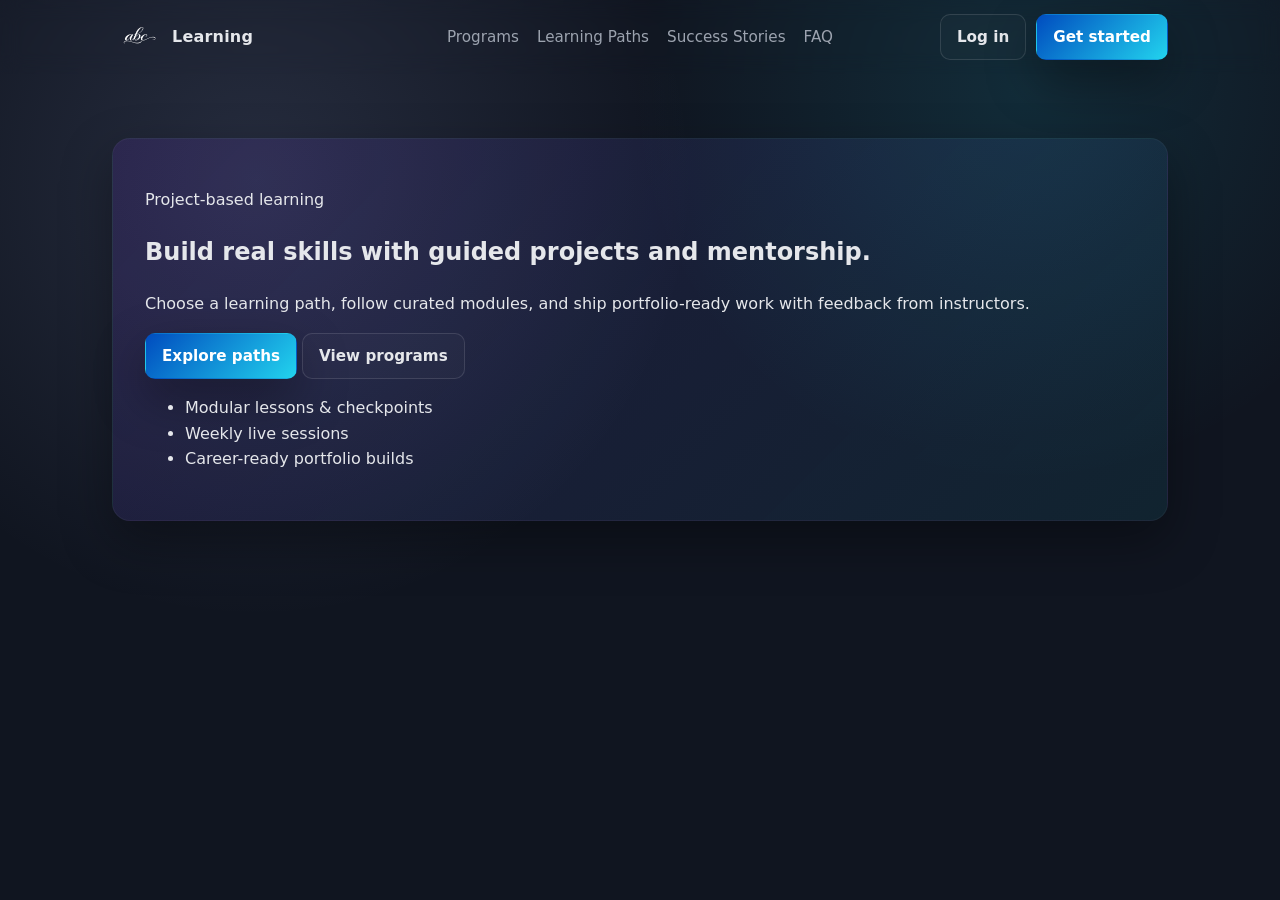
==== index.html @ 74daf034 "first commit" ====
<!DOCTYPE html>
<html lang="en">
<head>
    <meta charset="UTF-8">
    <meta name="viewport" content="width=device-width, initial-scale=1.0">
    <title>ABC Learning Hub</title>
    <link rel="stylesheet" href="styles.css">
</head>
<body>
    <header>
        <div class="nav-container">
            <div class="logo">
                <img src="image.png" alt="" class="logo-icon">
                <span class="logo-text">Learning</span>
            </div>
            <nav class="nav-links" aria-label="Primary">
                <a href="#programs">Programs</a>
                <a href="#paths">Learning Paths</a>
                <a href="#testimonials">Success Stories</a>
                <a href="#faq">FAQ</a>
            </nav>
            <div class="nav-actions">
                <a class="ghost" href="#login">Log in</a>
                <a class="solid" href="#get-started">Get started</a>
            </div>
        </div>
    </header>

    <main>
        <section class="hero" id="get-started">
            <div class="hero-content">
                <p class="eyebrow">Project-based learning</p>
                <h1>Build real skills with guided projects and mentorship.</h1>
                <p class="lead">Choose a learning path, follow curated modules, and ship portfolio-ready work with feedback from instructors.</p>
                <div class="hero-actions">
                    <a class="solid" href="#paths">Explore paths</a>
                    <a class="ghost" href="#programs">View programs</a>
                </div>
                <ul class="hero-highlights" role="list">
                    <li>Modular lessons & checkpoints</li>
                    <li>Weekly live sessions</li>
                    <li>Career-ready portfolio builds</li>
                </ul>
            </div>
            </div>
        </section>
    </main>
</body>
</html>
---- styles.css ----
* {
    box-sizing: border-box;
}

:root {
    --bg: #101520;
    --panel: #111827;
    --panel-alt: #0b1224;
    --text: #e5e7eb;
    --muted: #9ca3af;
    --accent: #004cbf;
    --accent-2: #22d3ee;
    --border: #1f2937;
    --card: #0f172a;
    --shadow: 0 20px 50px rgba(0,0,0,0.35);
    --radius: 14px;
    --radius-sm: 10px;
    --content-width: 1100px;
    font-family: 'Inter', system-ui, -apple-system, sans-serif;
}

body {
    margin: 0;
    background: radial-gradient(circle at 20% 20%, rgba(167, 181, 240, 0.15), transparent 35%),
                radial-gradient(circle at 80% 10%, rgba(34, 211, 238, 0.12), transparent 30%),
                var(--bg);
    color: var(--text);
    line-height: 1.6;
    min-height: 100vh;
}

a {
    color: inherit;
}

header {
    position: sticky;
    top: 0;
    z-index: 10;
    backdrop-filter: blur(10px);
    -webkit-backdrop-filter: blur(10px);
}

.nav-container {
    max-width: var(--content-width);
    margin: 0 auto;
    padding: 14px 22px;
    display: grid;
    grid-template-columns: 1fr auto 1fr;
    align-items: center;
    gap: 12px;
}

.logo {
    display: inline-flex;
    align-items: center;
    gap: 8px;
    font-weight: 700;
    letter-spacing: 0.2px;
}

.logo-icon {
    width: 52px;
    height: 32px;
}

.logo-text {
    color: var(--text);
    font-size: 1rem;
}

.nav-links {
    display: flex;
    gap: 18px;
    justify-content: center;
    font-size: 0.95rem;
}

.nav-links a {
    text-decoration: none;
    color: var(--muted);
    padding: 8px 0;
    position: relative;
}

.nav-links a::after {
    content: "";
    position: absolute;
    left: 0;
    bottom: 0;
    width: 100%;
    height: 2px;
    background: linear-gradient(90deg, var(--accent), var(--accent-2));
    transform: scaleX(0);
    transform-origin: left;
    transition: transform 0.25s ease;
    border-radius: 999px;
}

.nav-links a:hover {
    color: var(--text);
}

.nav-links a:hover::after {
    transform: scaleX(1);
}

.nav-actions {
    display: flex;
    justify-content: flex-end;
    gap: 10px;
}

.solid, .ghost, .btn {
    display: inline-flex;
    align-items: center;
    justify-content: center;
    gap: 8px;
    padding: 10px 16px;
    border-radius: 10px;
    font-weight: 600;
    text-decoration: none;
    font-size: 0.95rem;
    border: 1px solid transparent;
    transition: transform 0.2s ease, box-shadow 0.2s ease, border-color 0.2s ease;
}

.solid {
    background: linear-gradient(135deg, var(--accent), var(--accent-2));
    color: white;
    box-shadow: var(--shadow);
}

.solid:hover { transform: translateY(-1px); }

.ghost {
    border-color: rgba(255,255,255,0.12);
    color: var(--text);
    background: rgba(255,255,255,0.02);
}

.ghost:hover { border-color: rgba(255,255,255,0.25); }

main {
    max-width: var(--content-width);
    margin: 0 auto;
    padding: 32px 22px 72px;
}

.hero {
    margin-top: 32px;
    display: grid;
    grid-template-columns: repeat(auto-fit, minmax(280px, 1fr));
    gap: 28px;
    align-items: center;
    padding: 32px;
    background: linear-gradient(135deg, rgba(124,58,237,0.14), rgba(34,211,238,0.08));
    border: 1px solid rgba(255,255,255,0.04);
    border-radius: 18px;
    box-shadow: var(--shadow);
}
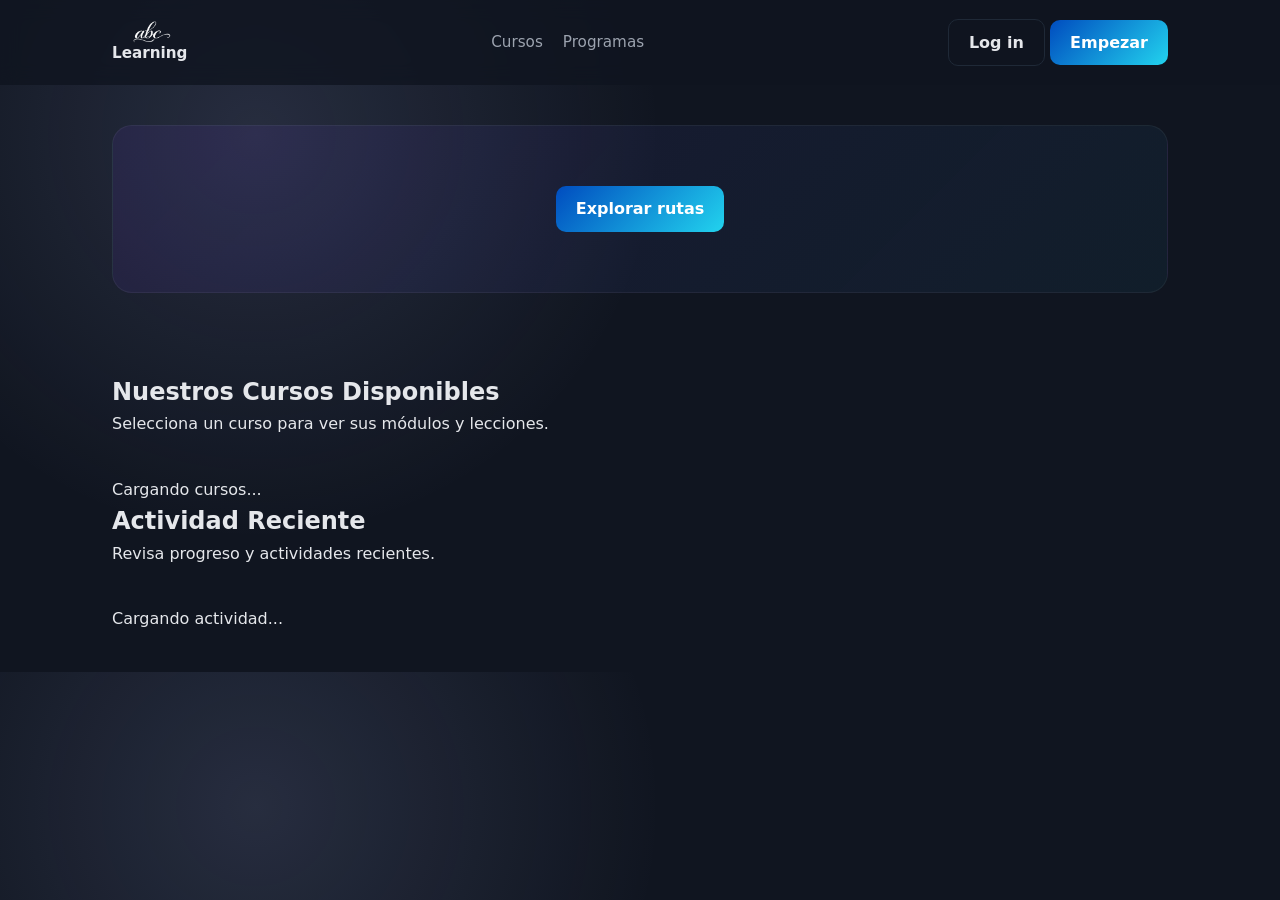
==== commit 3b65b831: "feat: :sparkles: Add initial project files and restructure stylesheets - Create admin.html, login.ht" ====
--- a/index.html
+++ b/index.html
@@ -1,49 +1,68 @@
 <!DOCTYPE html>
-<html lang="en">
+<html lang="es">
 <head>
     <meta charset="UTF-8">
     <meta name="viewport" content="width=device-width, initial-scale=1.0">
     <title>ABC Learning Hub</title>
-    <link rel="stylesheet" href="styles.css">
+    <link rel="stylesheet" href="styles/base.css">
+    <link rel="stylesheet" href="styles/index.css">
 </head>
 <body>
     <header>
         <div class="nav-container">
             <div class="logo">
-                <img src="image.png" alt="" class="logo-icon">
+                <img src="imgs/image.png" alt="Logo" class="logo-icon">
                 <span class="logo-text">Learning</span>
             </div>
-            <nav class="nav-links" aria-label="Primary">
-                <a href="#programs">Programs</a>
-                <a href="#paths">Learning Paths</a>
-                <a href="#testimonials">Success Stories</a>
-                <a href="#faq">FAQ</a>
+            <nav class="nav-links">
+                <a href="#paths">Cursos</a>
+                <a href="#">Programas</a>
             </nav>
             <div class="nav-actions">
-                <a class="ghost" href="#login">Log in</a>
-                <a class="solid" href="#get-started">Get started</a>
+                <a class="ghost" href="login.html">Log in</a>
+                <a class="solid" href="#paths">Empezar</a>
             </div>
         </div>
     </header>
 
     <main>
-        <section class="hero" id="get-started">
+        <!-- SECCIÓN 1: Hero -->
+        <section class="hero">
             <div class="hero-content">
-                <p class="eyebrow">Project-based learning</p>
-                <h1>Build real skills with guided projects and mentorship.</h1>
-                <p class="lead">Choose a learning path, follow curated modules, and ship portfolio-ready work with feedback from instructors.</p>
+                <div class="hero-grid" id="hero-grid">
+                    <!-- Aquí JavaScript insertará el contenido del hero -->
+                </div>
                 <div class="hero-actions">
-                    <a class="solid" href="#paths">Explore paths</a>
-                    <a class="ghost" href="#programs">View programs</a>
+                    <a class="solid" href="#paths">Explorar rutas</a>
                 </div>
-                <ul class="hero-highlights" role="list">
-                    <li>Modular lessons & checkpoints</li>
-                    <li>Weekly live sessions</li>
-                    <li>Career-ready portfolio builds</li>
-                </ul>
             </div>
+        </section>
+
+        <!-- SECCIÓN 2: Grilla de Cursos -->
+        <section id="paths" class="courses-section">
+            <div class="section-header">
+                <h2>Nuestros Cursos Disponibles</h2>
+                <p>Selecciona un curso para ver sus módulos y lecciones.</p>
+            </div>
+            <div id="courses-grid" class="courses-grid">
+                <!-- Aquí JavaScript insertará las tarjetas de los cursos -->
+                <p class="loading-text">Cargando cursos...</p>
+            </div>
+        </section>
+
+
+        <section id="activity-section">
+            <div class="section-header">
+                <h2>Actividad Reciente</h2>
+                <p>Revisa progreso y actividades recientes.</p>
+            </div>
+            <div id="activity-feed" class="activity-feed">
+                <!-- Aquí JavaScript insertará las actividades recientes -->
+                <p class="loading-text">Cargando actividad...</p>
             </div>
         </section>
     </main>
+
+    <script src="js/main.js"></script>
 </body>
 </html>
--- a/styles/base.css
+++ b/styles/base.css
@@ -0,0 +1,81 @@
+/* RESET Y VARIABLES */
+* { box-sizing: border-box; margin: 0; padding: 0; }
+
+:root {
+    --bg: #101520;
+    --text: #e5e7eb;
+    --muted: #9ca3af;
+    --accent: #004cbf;
+    --accent-2: #22d3ee;
+    --border: #1f2937;
+    --shadow: 0 20px 50px rgba(0,0,0,0.35);
+    --radius: 14px;
+    --content-width: 1100px;
+    font-family: 'Inter', system-ui, sans-serif;
+}
+
+body {
+    background: radial-gradient(circle at 20% 20%, rgba(167, 181, 240, 0.15), transparent 35%), var(--bg);
+    color: var(--text);
+    line-height: 1.6;
+}
+
+/* HEADER & NAV */
+header {
+    position: sticky; top: 0; z-index: 10;
+    -webkit-backdrop-filter: blur(10px);
+    backdrop-filter: blur(10px);
+    background: rgba(16, 21, 32, 0.8);
+}
+
+.nav-container {
+    max-width: var(--content-width);
+    margin: 0 auto;
+    padding: 14px 22px;
+    display: flex;
+    justify-content: space-between;
+    align-items: center;
+}
+
+.logo {
+    display: flex;
+    flex-direction: column;            /* stack icon over text */
+    align-items: center;
+    gap: 2px;                          /* very little spacing */
+    font-weight: 700;
+    position: relative;                /* for z-index control */
+}
+
+/* make the logo graphic bigger */
+.logo-icon {
+    width: 60px;                       /* increased size */
+    height: auto;
+    z-index: 0;
+}
+
+/* reduce line-height on logo text so it sits tight under the icon */
+.logo .logo-text {
+    line-height: 1;
+    font-size: 0.95rem;
+    position: relative;
+    z-index: 1;                        /* ensure text sits above if overlapping */
+    top: -10px;                         /* nudge text up slightly to overlap icon if desired */
+}
+
+.nav-links { display: flex; gap: 20px; }
+.nav-links a { text-decoration: none; color: var(--muted); font-size: 0.95rem; transition: 0.3s; }
+.nav-links a:hover { color: var(--text); }
+
+/* BOTONES */
+.solid, .ghost {
+    padding: 10px 20px;
+    border-radius: 10px;
+    text-decoration: none;
+    font-weight: 600;
+    transition: 0.3s;
+    display: inline-block;
+}
+
+.solid { background: linear-gradient(135deg, var(--accent), var(--accent-2)); color: white; }
+.ghost { border: 1px solid var(--border); color: var(--text); }
+.solid:hover { opacity: 0.9; transform: translateY(-2px); }
--- a/styles/index.css
+++ b/styles/index.css
@@ -0,0 +1,36 @@
+main {
+    max-width: var(--content-width);
+    margin: 0 auto;
+    padding: 40px 22px;
+}
+
+.hero {
+    padding: 60px 40px;
+    background: linear-gradient(135deg, rgba(124,58,237,0.1), rgba(34,211,238,0.05));
+    border-radius: 20px;
+    border: 1px solid rgba(255,255,255,0.05);
+    text-align: center;
+}
+
+.hero h1 { font-size: 3rem; margin-bottom: 20px; line-height: 1.2; }
+.lead { color: var(--muted); font-size: 1.2rem; max-width: 600px; margin: 0 auto 30px; }
+
+/* GRID DE CURSOS */
+.courses-section { margin-top: 80px; }
+.section-header { margin-bottom: 40px; text-align: left; }
+
+.courses-grid {
+    display: grid;
+    grid-template-columns: repeat(auto-fill, minmax(300px, 1fr));
+    gap: 25px;
+}
+
+/* Estilo para las futuras tarjetas que creará JS */
+.course-card {
+    background: rgba(255,255,255,0.03);
+    border: 1px solid var(--border);
+    padding: 20px;
+    border-radius: var(--radius);
+    transition: 0.3s;
+}
+.course-card:hover { border-color: var(--accent-2); }
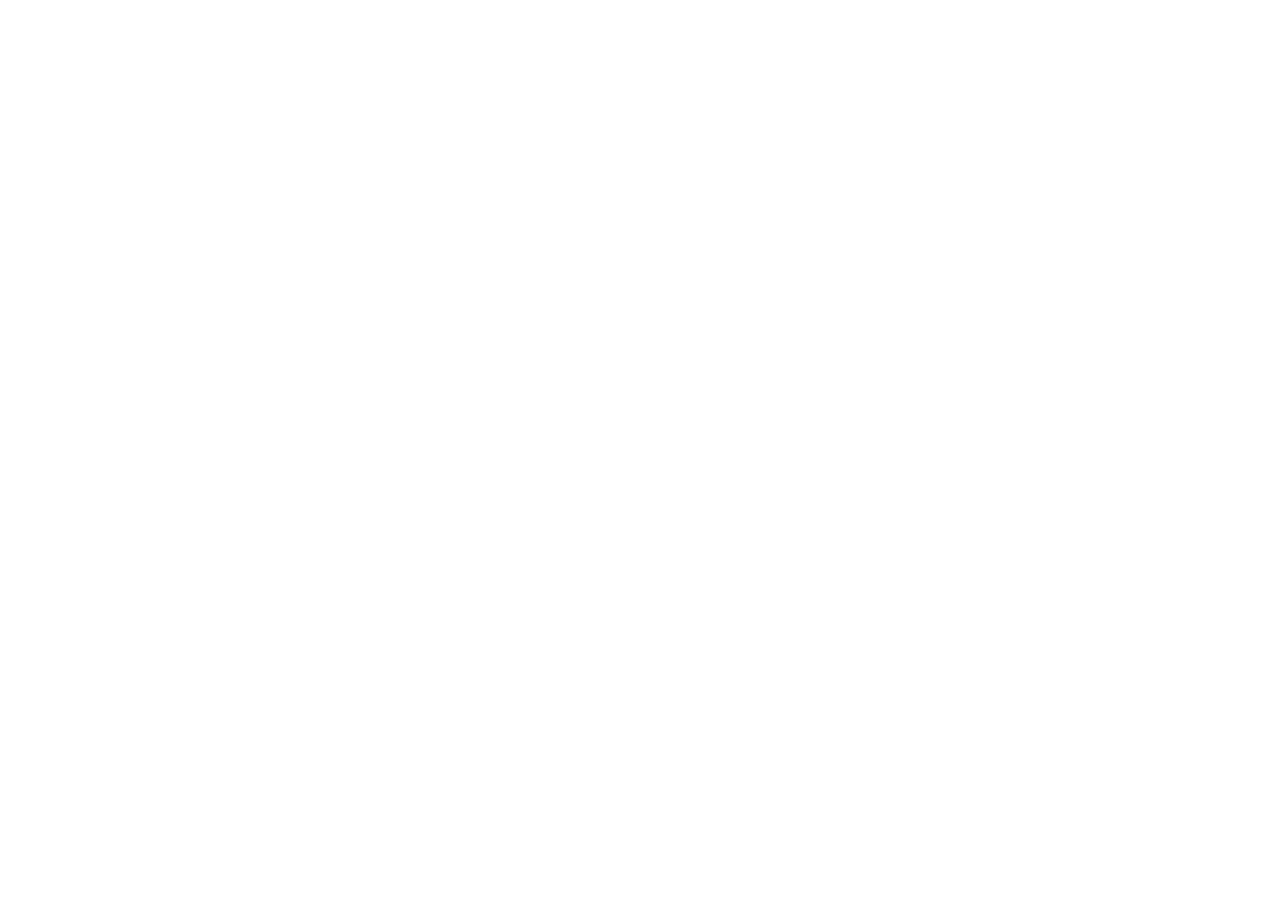
==== commit 9e182177: "feat: :sparkles: modification of current name files - Created new JavaScript files for services: adm" ====
--- a/index.html
+++ b/index.html
@@ -1,68 +1,11 @@
 <!DOCTYPE html>
-<html lang="es">
+<html lang="en">
 <head>
     <meta charset="UTF-8">
     <meta name="viewport" content="width=device-width, initial-scale=1.0">
-    <title>ABC Learning Hub</title>
-    <link rel="stylesheet" href="styles/base.css">
-    <link rel="stylesheet" href="styles/index.css">
+    <title>ABC - Login Hub</title>
 </head>
 <body>
-    <header>
-        <div class="nav-container">
-            <div class="logo">
-                <img src="imgs/image.png" alt="Logo" class="logo-icon">
-                <span class="logo-text">Learning</span>
-            </div>
-            <nav class="nav-links">
-                <a href="#paths">Cursos</a>
-                <a href="#">Programas</a>
-            </nav>
-            <div class="nav-actions">
-                <a class="ghost" href="login.html">Log in</a>
-                <a class="solid" href="#paths">Empezar</a>
-            </div>
-        </div>
-    </header>
-
-    <main>
-        <!-- SECCIÓN 1: Hero -->
-        <section class="hero">
-            <div class="hero-content">
-                <div class="hero-grid" id="hero-grid">
-                    <!-- Aquí JavaScript insertará el contenido del hero -->
-                </div>
-                <div class="hero-actions">
-                    <a class="solid" href="#paths">Explorar rutas</a>
-                </div>
-            </div>
-        </section>
-
-        <!-- SECCIÓN 2: Grilla de Cursos -->
-        <section id="paths" class="courses-section">
-            <div class="section-header">
-                <h2>Nuestros Cursos Disponibles</h2>
-                <p>Selecciona un curso para ver sus módulos y lecciones.</p>
-            </div>
-            <div id="courses-grid" class="courses-grid">
-                <!-- Aquí JavaScript insertará las tarjetas de los cursos -->
-                <p class="loading-text">Cargando cursos...</p>
-            </div>
-        </section>
-
-
-        <section id="activity-section">
-            <div class="section-header">
-                <h2>Actividad Reciente</h2>
-                <p>Revisa progreso y actividades recientes.</p>
-            </div>
-            <div id="activity-feed" class="activity-feed">
-                <!-- Aquí JavaScript insertará las actividades recientes -->
-                <p class="loading-text">Cargando actividad...</p>
-            </div>
-        </section>
-    </main>
-
-    <script src="js/main.js"></script>
+    
 </body>
 </html>
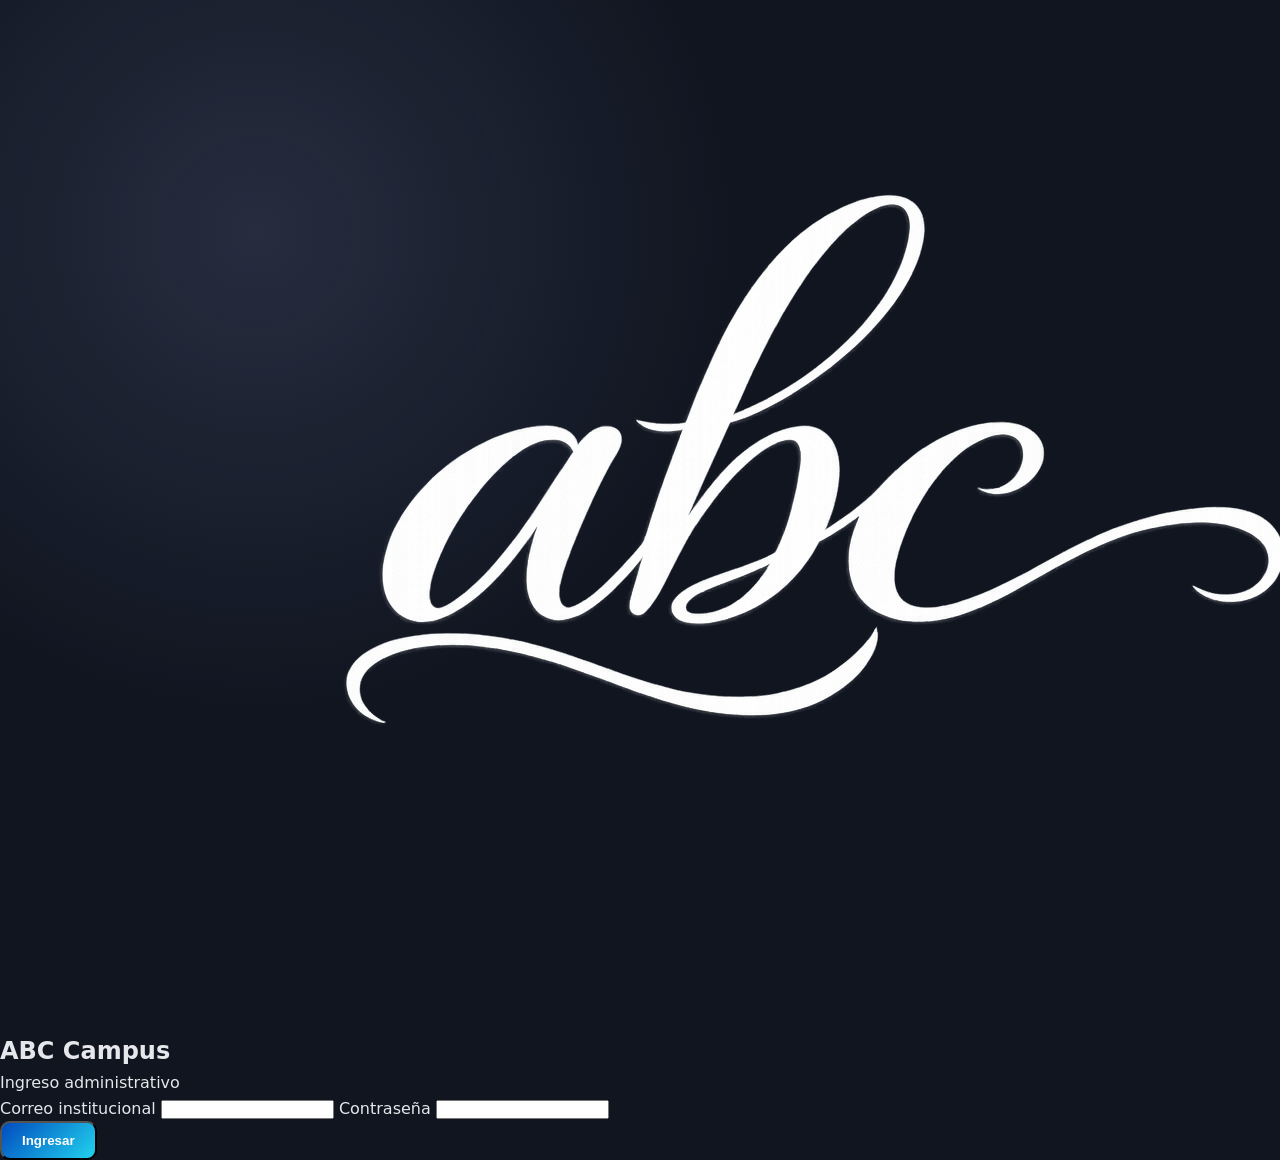
==== commit 776ef578: "feat: :sparkles: Update dashboard and login pages with new layout and styles; implement session stor" ====
--- a/index.html
+++ b/index.html
@@ -1,11 +1,34 @@
 <!DOCTYPE html>
-<html lang="en">
+<html lang="es">
 <head>
     <meta charset="UTF-8">
     <meta name="viewport" content="width=device-width, initial-scale=1.0">
-    <title>ABC - Login Hub</title>
+    <title>ABC Campus | Login</title>
+    <link rel="stylesheet" href="styles/base.css">
+    <link rel="stylesheet" href="styles/login.css">
 </head>
-<body>
-    
+<body class="login-page">
+    <main class="login-layout">
+        <section class="login-card">
+            <img src="imgs/image.png" alt="Logo ABC Campus" class="login-logo">
+            <h1>ABC Campus</h1>
+            <p class="login-subtitle">Ingreso administrativo</p>
+
+            <form id="login-form" class="login-form">
+                <label for="email">Correo institucional</label>
+                <input id="email" name="email" type="email" required>
+
+                <label for="password">Contraseña</label>
+                <input id="password" name="password" type="password" required>
+
+                <p id="login-error" class="login-error" aria-live="polite"></p>
+                <button type="submit" class="solid btn-login">Ingresar</button>
+            </form>
+        </section>
+    </main>
+
+    <script src="js/data/store.js"></script>
+    <script src="js/services/main.js"></script>
+    <script src="js/services/login.js"></script>
 </body>
 </html>
--- a/styles/base.css
+++ b/styles/base.css
@@ -0,0 +1,81 @@
+/* RESET Y VARIABLES */
+* { box-sizing: border-box; margin: 0; padding: 0; }
+
+:root {
+    --bg: #101520;
+    --text: #e5e7eb;
+    --muted: #9ca3af;
+    --accent: #004cbf;
+    --accent-2: #22d3ee;
+    --border: #1f2937;
+    --shadow: 0 20px 50px rgba(0,0,0,0.35);
+    --radius: 14px;
+    --content-width: 1100px;
+    font-family: 'Inter', system-ui, sans-serif;
+}
+
+body {
+    background: radial-gradient(circle at 20% 20%, rgba(167, 181, 240, 0.15), transparent 35%), var(--bg);
+    color: var(--text);
+    line-height: 1.6;
+}
+
+/* HEADER & NAV */
+header {
+    position: sticky; top: 0; z-index: 10;
+    -webkit-backdrop-filter: blur(10px);
+    backdrop-filter: blur(10px);
+    background: rgba(16, 21, 32, 0.8);
+}
+
+.nav-container {
+    max-width: var(--content-width);
+    margin: 0 auto;
+    padding: 14px 22px;
+    display: flex;
+    justify-content: space-between;
+    align-items: center;
+}
+
+.logo {
+    display: flex;
+    flex-direction: column;            /* stack icon over text */
+    align-items: center;
+    gap: 2px;                          /* very little spacing */
+    font-weight: 700;
+    position: relative;                /* for z-index control */
+}
+
+/* make the logo graphic bigger */
+.logo-icon {
+    width: 60px;                       /* increased size */
+    height: auto;
+    z-index: 0;
+}
+
+/* reduce line-height on logo text so it sits tight under the icon */
+.logo .logo-text {
+    line-height: 1;
+    font-size: 0.95rem;
+    position: relative;
+    z-index: 1;                        /* ensure text sits above if overlapping */
+    top: -10px;                         /* nudge text up slightly to overlap icon if desired */
+}
+
+.nav-links { display: flex; gap: 20px; }
+.nav-links a { text-decoration: none; color: var(--muted); font-size: 0.95rem; transition: 0.3s; }
+.nav-links a:hover { color: var(--text); }
+
+/* BOTONES */
+.solid, .ghost {
+    padding: 10px 20px;
+    border-radius: 10px;
+    text-decoration: none;
+    font-weight: 600;
+    transition: 0.3s;
+    display: inline-block;
+}
+
+.solid { background: linear-gradient(135deg, var(--accent), var(--accent-2)); color: white; }
+.ghost { border: 1px solid var(--border); color: var(--text); }
+.solid:hover { opacity: 0.9; transform: translateY(-2px); }
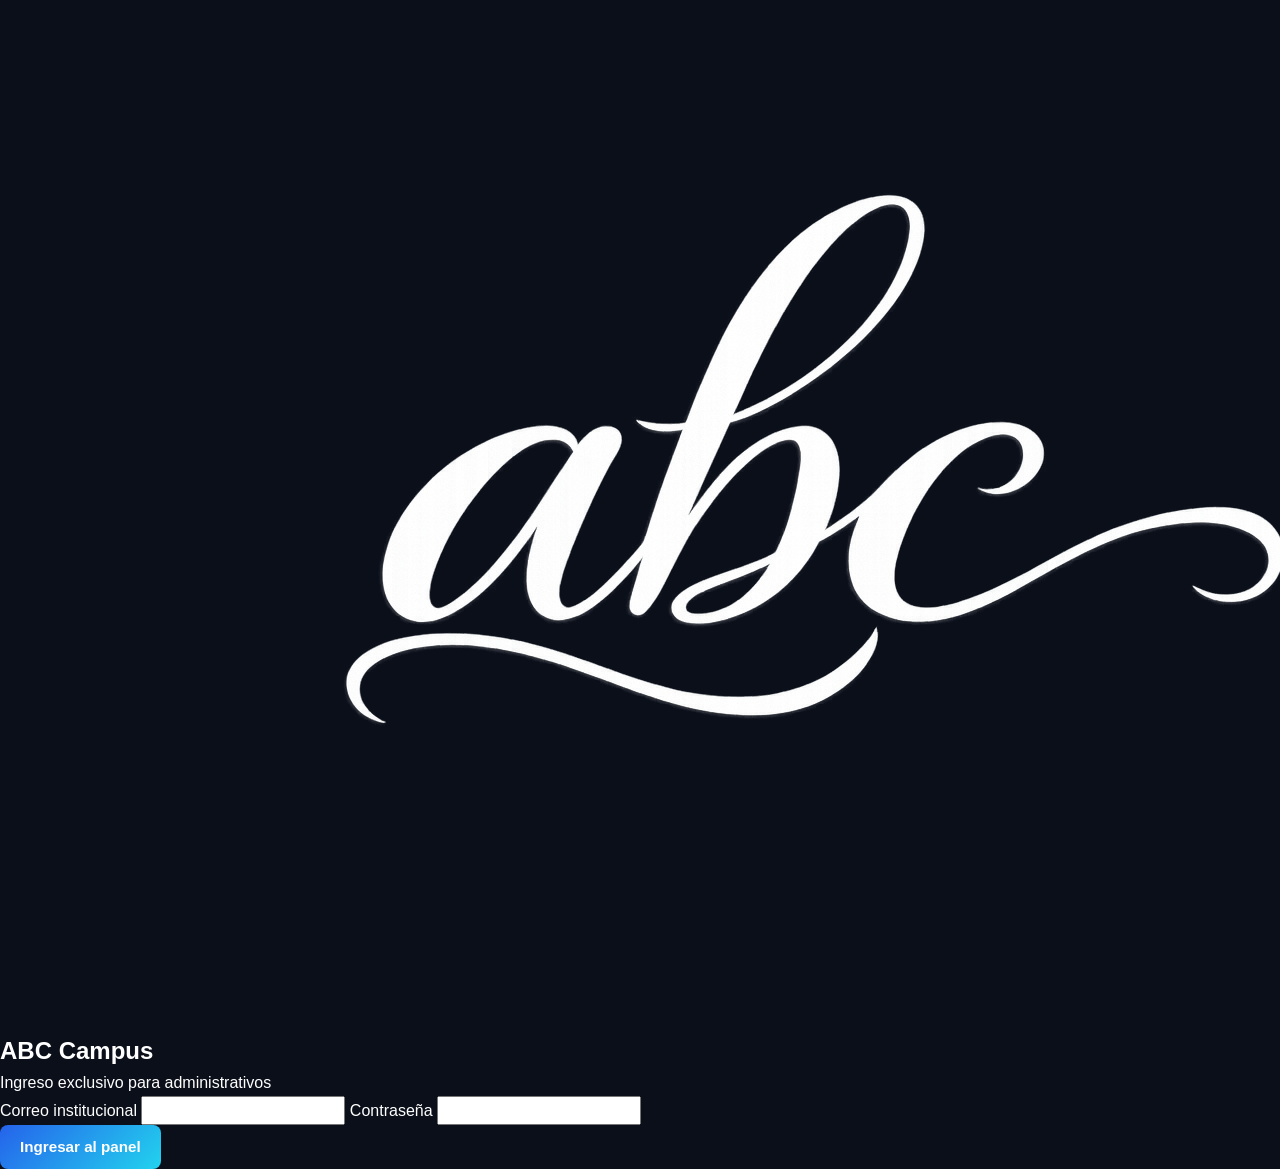
==== commit 32cef2fa: "feat: :sparkles: Revamp admin, dashboard, and login pages with new layouts, styles, and session mana" ====
--- a/index.html
+++ b/index.html
@@ -1,34 +1,36 @@
 <!DOCTYPE html>
 <html lang="es">
 <head>
-    <meta charset="UTF-8">
-    <meta name="viewport" content="width=device-width, initial-scale=1.0">
-    <title>ABC Campus | Login</title>
-    <link rel="stylesheet" href="styles/base.css">
-    <link rel="stylesheet" href="styles/login.css">
+  <meta charset="UTF-8">
+  <meta name="viewport" content="width=device-width, initial-scale=1.0">
+  <title>ABC Campus | Acceso Administrativo</title>
+  <link rel="stylesheet" href="styles/base.css">
+  <link rel="stylesheet" href="styles/index.css">
 </head>
 <body class="login-page">
-    <main class="login-layout">
-        <section class="login-card">
-            <img src="imgs/image.png" alt="Logo ABC Campus" class="login-logo">
-            <h1>ABC Campus</h1>
-            <p class="login-subtitle">Ingreso administrativo</p>
+  <main class="login-wrapper">
+    <section class="login-card">
+      <div class="login-header">
+        <img src="imgs/image.png" alt="Logo ABC Campus" class="login-logo">
+        <h1>ABC Campus</h1>
+        <p>Ingreso exclusivo para administrativos</p>
+      </div>
 
-            <form id="login-form" class="login-form">
-                <label for="email">Correo institucional</label>
-                <input id="email" name="email" type="email" required>
+      <form id="login-form" class="login-form" novalidate>
+        <label for="email">Correo institucional</label>
+        <input id="email" name="email" type="email" autocomplete="email" required>
 
-                <label for="password">Contraseña</label>
-                <input id="password" name="password" type="password" required>
+        <label for="password">Contraseña</label>
+        <input id="password" name="password" type="password" autocomplete="current-password" required>
 
-                <p id="login-error" class="login-error" aria-live="polite"></p>
-                <button type="submit" class="solid btn-login">Ingresar</button>
-            </form>
-        </section>
-    </main>
+        <p id="login-error" class="inline-error" aria-live="polite"></p>
 
-    <script src="js/data/store.js"></script>
-    <script src="js/services/main.js"></script>
-    <script src="js/services/login.js"></script>
+        <button type="submit" class="solid">Ingresar al panel</button>
+      </form>
+    </section>
+  </main>
+
+  <script src="js/data/store.js"></script>
+  <script src="js/services/login.js"></script>
 </body>
 </html>
--- a/styles/base.css
+++ b/styles/base.css
@@ -1,81 +1,109 @@
-/* RESET Y VARIABLES */
-* { box-sizing: border-box; margin: 0; padding: 0; }
+* {
+  box-sizing: border-box;
+  margin: 0;
+  padding: 0;
+}
 
 :root {
-    --bg: #101520;
-    --text: #e5e7eb;
-    --muted: #9ca3af;
-    --accent: #004cbf;
-    --accent-2: #22d3ee;
-    --border: #1f2937;
-    --shadow: 0 20px 50px rgba(0,0,0,0.35);
-    --radius: 14px;
-    --content-width: 1100px;
-    font-family: 'Inter', system-ui, sans-serif;
+  --bg-primary: #ffffff;
+  --bg-secondary: #f4f6f9;
+  --text-primary: #1a1a2e;
+  --text-secondary: #5a5a7a;
+  --accent: #4f46e5;
+  --accent-hover: #3730a3;
+  --card-bg: #ffffff;
+  --border: #e2e8f0;
+  --sidebar-bg: #1a1a2e;
+  --sidebar-text: #e2e8f0;
+  --sidebar-active: #4f46e5;
+  --shadow: 0 2px 8px rgba(0, 0, 0, 0.08);
+  --radius: 0.5rem;
+  --transition: 0.2s ease;
+}
+
+[data-theme="dark"] {
+  --bg-primary: #0f0f1a;
+  --bg-secondary: #1a1a2e;
+  --text-primary: #e2e8f0;
+  --text-secondary: #94a3b8;
+  --accent: #818cf8;
+  --accent-hover: #6366f1;
+  --card-bg: #1e1e32;
+  --border: #2d2d4e;
+  --sidebar-bg: #0a0a14;
+  --sidebar-text: #e2e8f0;
+  --sidebar-active: #818cf8;
+  --shadow: 0 2px 8px rgba(0, 0, 0, 0.4);
 }
 
 body {
-    background: radial-gradient(circle at 20% 20%, rgba(167, 181, 240, 0.15), transparent 35%), var(--bg);
-    color: var(--text);
-    line-height: 1.6;
+  font-family: Arial, Helvetica, sans-serif;
+  background: var(--bg-primary);
+  color: var(--text-primary);
 }
 
-/* HEADER & NAV */
-header {
-    position: sticky; top: 0; z-index: 10;
-    -webkit-backdrop-filter: blur(10px);
-    backdrop-filter: blur(10px);
-    background: rgba(16, 21, 32, 0.8);
+button,
+input,
+select,
+textarea {
+  font: inherit;
 }
 
-.nav-container {
-    max-width: var(--content-width);
-    margin: 0 auto;
-    padding: 14px 22px;
-    display: flex;
-    justify-content: space-between;
-    align-items: center;
+.solid,
+.ghost,
+.btn-edit,
+.btn-delete,
+.btn-session,
+.btn-menu {
+  border: 1px solid transparent;
+  border-radius: var(--radius);
+  cursor: pointer;
+  padding: 0.5rem 0.8rem;
+  transition: var(--transition);
 }
 
-.logo {
-    display: flex;
-    flex-direction: column;            /* stack icon over text */
-    align-items: center;
-    gap: 2px;                          /* very little spacing */
-    font-weight: 700;
-    position: relative;                /* for z-index control */
+.solid {
+  background: var(--accent);
+  color: #ffffff;
 }
 
-/* make the logo graphic bigger */
-.logo-icon {
-    width: 60px;                       /* increased size */
-    height: auto;
-    z-index: 0;
+.solid:hover {
+  background: var(--accent-hover);
 }
 
-/* reduce line-height on logo text so it sits tight under the icon */
-.logo .logo-text {
-    line-height: 1;
-    font-size: 0.95rem;
-    position: relative;
-    z-index: 1;                        /* ensure text sits above if overlapping */
-    top: -10px;                         /* nudge text up slightly to overlap icon if desired */
+.ghost {
+  background: transparent;
+  color: var(--text-primary);
+  border-color: var(--border);
 }
 
-.nav-links { display: flex; gap: 20px; }
-.nav-links a { text-decoration: none; color: var(--muted); font-size: 0.95rem; transition: 0.3s; }
-.nav-links a:hover { color: var(--text); }
-
-/* BOTONES */
-.solid, .ghost {
-    padding: 10px 20px;
-    border-radius: 10px;
-    text-decoration: none;
-    font-weight: 600;
-    transition: 0.3s;
-    display: inline-block;
+.btn-delete {
+  color: #ef4444;
+  background: transparent;
 }
 
-.solid { background: linear-gradient(135deg, var(--accent), var(--accent-2)); color: white; }
-.ghost { border: 1px solid var(--border); color: var(--text); }
-.solid:hover { opacity: 0.9; transform: translateY(-2px); }+.btn-edit {
+  color: var(--accent);
+  background: transparent;
+}
+
+.oculto {
+  display: none !important;
+}
+
+@keyframes fadeIn {
+  from {
+    opacity: 0;
+  }
+  to {
+    opacity: 1;
+  }
+}
+
+.dashboard-container {
+  animation: fadeIn 0.45s ease forwards;
+}
+
+.seccion-fade {
+  animation: fadeIn 0.3s ease forwards;
+}
--- a/styles/index.css
+++ b/styles/index.css
@@ -0,0 +1,320 @@
+
+:root {
+    --bg: #0b0f1a;
+    --panel: #161b28;
+    --panel-alt: #0e1320;
+    --text: #ffffff;
+    --muted: #94a3b8;
+    --accent: #2563eb;      
+    --accent-2: #22d3ee;     
+    --danger: #ef4444;
+    --success: #10b981;
+    --border: rgba(255, 255, 255, 0.08);
+    --shadow: 0 10px 30px rgba(0, 0, 0, 0.5);
+    --radius: 16px;
+    --radius-sm: 8px;
+    --content-width: 1200px;
+    font-family: 'Inter', system-ui, -apple-system, sans-serif;
+}
+
+* {
+    box-sizing: border-box;
+    margin: 0;
+    padding: 0;
+}
+
+body {
+    background: var(--bg);
+    color: var(--text);
+    line-height: 1.6;
+    overflow-x: hidden;
+}
+
+a { text-decoration: none; color: inherit; }
+
+/* =========================================
+   COMPONENTES COMUNES (Botones)
+   ========================================= */
+.solid, .ghost, .btn {
+    display: inline-flex;
+    align-items: center;
+    justify-content: center;
+    padding: 10px 20px;
+    border-radius: var(--radius-sm);
+    font-weight: 600;
+    font-size: 0.95rem;
+    cursor: pointer;
+    transition: all 0.3s ease;
+    border: 1px solid transparent;
+}
+
+.solid {
+    background: linear-gradient(135deg, var(--accent), var(--accent-2));
+    color: white;
+    border: none;
+}
+
+.solid:hover {
+    transform: translateY(-2px);
+    box-shadow: 0 5px 15px rgba(37, 99, 235, 0.4);
+}
+
+.ghost {
+    background: rgba(255, 255, 255, 0.03);
+    border-color: var(--border);
+    color: var(--text);
+}
+
+.ghost:hover {
+    background: rgba(255, 255, 255, 0.08);
+    border-color: var(--accent-2);
+}
+
+/* =========================================
+   HEADER PÚBLICO (Landing)
+   ========================================= */
+header {
+    position: sticky;
+    top: 0;
+    z-index: 100;
+    -webkit-backdrop-filter: blur(12px);
+    backdrop-filter: blur(12px);
+    background: rgba(11, 15, 26, 0.8);
+    border-bottom: 1px solid var(--border);
+}
+
+.nav-container {
+    max-width: var(--content-width);
+    margin: 0 auto;
+    padding: 15px 22px;
+    display: flex;
+    justify-content: space-between;
+    align-items: center;
+}
+
+.logo {
+    display: flex;
+    align-items: center;
+    gap: 10px;
+    font-size: 1.2rem;
+    font-weight: 800;
+    letter-spacing: -0.5px;
+}
+
+.logo-icon { width: 35px; height: auto; }
+
+.nav-links { display: flex; gap: 25px; }
+.nav-links a { color: var(--muted); font-size: 0.9rem; transition: 0.3s; }
+.nav-links a:hover { color: var(--accent-2); }
+
+/* =========================================
+   HERO SECTION (Landing)
+   ========================================= */
+.hero {
+    padding: 100px 22px;
+    max-width: var(--content-width);
+    margin: 0 auto;
+    display: grid;
+    grid-template-columns: 1.2fr 0.8fr;
+    gap: 60px;
+    align-items: center;
+}
+
+.badge {
+    background: rgba(34, 211, 238, 0.1);
+    color: var(--accent-2);
+    padding: 6px 16px;
+    border-radius: 99px;
+    font-size: 0.8rem;
+    font-weight: 700;
+    text-transform: uppercase;
+}
+
+.hero h1 {
+    font-size: 3.5rem;
+    margin: 20px 0;
+    line-height: 1.1;
+}
+
+.hero h1 span {
+    background: linear-gradient(90deg, var(--accent), var(--accent-2));
+    -webkit-background-clip: text;
+    background-clip: text;
+    -webkit-text-fill-color: transparent;
+}
+
+.lead {
+    font-size: 1.15rem;
+    color: var(--muted);
+    margin-bottom: 35px;
+}
+
+.hero-visual {
+    position: relative;
+    display: flex;
+    justify-content: center;
+}
+
+.preview-card {
+    background: var(--panel);
+    width: 320px;
+    border-radius: var(--radius);
+    border: 1px solid var(--border);
+    padding: 20px;
+    box-shadow: var(--shadow);
+    transform: rotateY(-10deg);
+}
+
+/* =========================================
+   ESTRUCTURA DASHBOARD (Admin/Teacher)
+   ========================================= */
+.dashboard-container {
+    display: flex;
+    min-height: 100vh;
+}
+
+/* Sidebar */
+.sidebar {
+    width: 260px;
+    background: var(--panel);
+    border-right: 1px solid var(--border);
+    padding: 25px;
+    display: flex;
+    flex-direction: column;
+    position: fixed;
+    height: 100vh;
+}
+
+.sidebar-nav {
+    margin-top: 40px;
+    display: flex;
+    flex-direction: column;
+    gap: 8px;
+    flex-grow: 1;
+}
+
+.sidebar-nav a {
+    padding: 12px 15px;
+    border-radius: var(--radius-sm);
+    color: var(--muted);
+    transition: 0.3s;
+    font-weight: 500;
+}
+
+.sidebar-nav a.active, .sidebar-nav a:hover {
+    background: rgba(37, 99, 235, 0.1);
+    color: var(--accent-2);
+}
+
+/* Área de Contenido */
+.dashboard-main {
+    margin-left: 260px;
+    flex-grow: 1;
+    padding: 40px;
+    background: var(--bg);
+}
+
+.top-bar {
+    display: flex;
+    justify-content: space-between;
+    align-items: center;
+    margin-bottom: 40px;
+}
+
+/* Estadísticas */
+.stats-grid {
+    display: grid;
+    grid-template-columns: repeat(auto-fit, minmax(200px, 1fr));
+    gap: 20px;
+    margin-bottom: 50px;
+}
+
+.stat-card {
+    background: var(--panel-alt);
+    padding: 25px;
+    border-radius: var(--radius);
+    border: 1px solid var(--border);
+}
+
+.stat-card h3 { font-size: 0.9rem; color: var(--muted); margin-bottom: 10px; }
+.stat-number { font-size: 2.2rem; font-weight: 800; color: var(--accent-2); }
+
+/* CRUD / Lista de Cursos */
+.content-section {
+    background: var(--panel);
+    border-radius: var(--radius);
+    padding: 30px;
+    border: 1px solid var(--border);
+}
+
+.section-header {
+    display: flex;
+    justify-content: space-between;
+    align-items: center;
+    margin-bottom: 30px;
+}
+
+/* Tarjeta de curso Administrativa */
+.course-admin-card {
+    background: var(--panel-alt);
+    border: 1px solid var(--border);
+    border-radius: var(--radius-sm);
+    padding: 20px;
+    margin-bottom: 20px;
+}
+
+.course-main-info {
+    display: flex;
+    justify-content: space-between;
+    align-items: flex-start;
+}
+
+.course-code {
+    font-size: 0.7rem;
+    background: var(--accent);
+    padding: 3px 8px;
+    border-radius: 4px;
+    font-weight: 700;
+}
+
+/* Estructura Jerárquica: Módulos y Lecciones */
+.course-details-preview {
+    margin-top: 20px;
+    padding-top: 20px;
+    border-top: 1px solid var(--border);
+}
+
+.module-item {
+    background: rgba(0,0,0,0.2);
+    padding: 15px;
+    border-radius: 8px;
+    margin-top: 10px;
+}
+
+.module-item h6 { color: var(--accent-2); margin-bottom: 8px; font-size: 0.95rem; }
+
+.lesson-list {
+    list-style: none;
+    padding-left: 15px;
+}
+
+.lesson-list li {
+    font-size: 0.85rem;
+    color: var(--muted);
+    padding: 4px 0;
+    display: flex;
+    justify-content: space-between;
+}
+
+/* Acciones */
+.actions-btns { display: flex; gap: 10px; }
+.btn-edit { color: var(--accent-2); cursor: pointer; background: none; border: none; }
+.btn-delete { color: var(--danger); cursor: pointer; background: none; border: none; }
+
+@media (max-width: 992px) {
+    .hero { grid-template-columns: 1fr; text-align: center; }
+    .hero-visual { display: none; }
+    .sidebar { width: 80px; padding: 10px; }
+    .sidebar span, .sidebar-header span { display: none; }
+    .dashboard-main { margin-left: 80px; }
+}
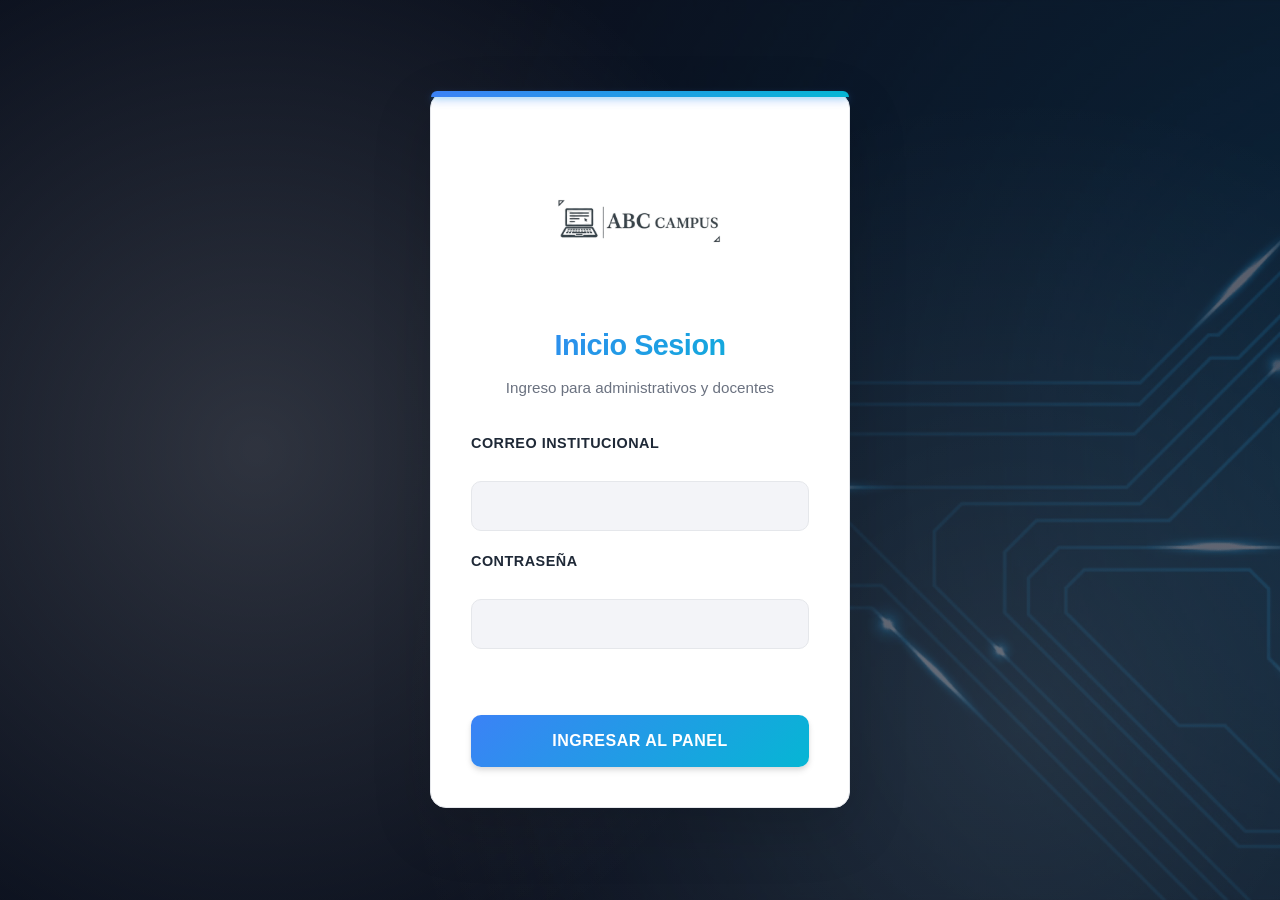
==== commit 5be465ba: "🗄️ Refactor: Consolidate admin functionalities into dashboard and refine project architecture This c" ====
--- a/index.html
+++ b/index.html
@@ -12,8 +12,8 @@
     <section class="login-card">
       <div class="login-header">
         <img src="imgs/image.png" alt="Logo ABC Campus" class="login-logo">
-        <h1>ABC Campus</h1>
-        <p>Ingreso exclusivo para administrativos</p>
+        <h1>Inicio Sesion</h1>
+        <p>Ingreso para administrativos y docentes</p>
       </div>
 
       <form id="login-form" class="login-form" novalidate>
--- a/styles/base.css
+++ b/styles/base.css
@@ -5,41 +5,59 @@
 }
 
 :root {
+  /* Light Theme */
+  --bg: #f8f9fc;
   --bg-primary: #ffffff;
-  --bg-secondary: #f4f6f9;
-  --text-primary: #1a1a2e;
-  --text-secondary: #5a5a7a;
-  --accent: #4f46e5;
-  --accent-hover: #3730a3;
+  --bg-secondary: #f3f4f8;
+  --text-primary: #1f2937;
+  --text-secondary: #6b7280;
+  --accent: #3b82f6;
+  --accent-2: #06b6d4;
+  --accent-hover: #2563eb;
   --card-bg: #ffffff;
-  --border: #e2e8f0;
-  --sidebar-bg: #1a1a2e;
-  --sidebar-text: #e2e8f0;
-  --sidebar-active: #4f46e5;
-  --shadow: 0 2px 8px rgba(0, 0, 0, 0.08);
-  --radius: 0.5rem;
-  --transition: 0.2s ease;
+  --border: #e5e7eb;
+  --sidebar-bg: #f9fafb;
+  --sidebar-text: #1f2937;
+  --sidebar-active: #3b82f6;
+  --success: #10b981;
+  --error: #ef4444;
+  --warning: #f59e0b;
+  --shadow: 0 1px 3px rgba(0, 0, 0, 0.1), 0 1px 2px rgba(0, 0, 0, 0.06);
+  --shadow-md: 0 4px 6px rgba(0, 0, 0, 0.1), 0 2px 4px rgba(0, 0, 0, 0.06);
+  --shadow-lg: 0 10px 15px rgba(0, 0, 0, 0.1), 0 4px 6px rgba(0, 0, 0, 0.05);
+  --radius: 0.625rem;
+  --transition: 0.2s cubic-bezier(0.4, 0, 0.2, 1);
 }
 
 [data-theme="dark"] {
-  --bg-primary: #0f0f1a;
-  --bg-secondary: #1a1a2e;
-  --text-primary: #e2e8f0;
-  --text-secondary: #94a3b8;
-  --accent: #818cf8;
-  --accent-hover: #6366f1;
-  --card-bg: #1e1e32;
-  --border: #2d2d4e;
-  --sidebar-bg: #0a0a14;
-  --sidebar-text: #e2e8f0;
-  --sidebar-active: #818cf8;
-  --shadow: 0 2px 8px rgba(0, 0, 0, 0.4);
+  /* Dark Theme */
+  --bg: #0f172a;
+  --bg-primary: #0f172a;
+  --bg-secondary: #1e293b;
+  --text-primary: #f1f5f9;
+  --text-secondary: #cbd5e1;
+  --accent: #3b82f6;
+  --accent-2: #06b6d4;
+  --accent-hover: #2563eb;
+  --card-bg: #1e293b;
+  --border: #334155;
+  --sidebar-bg: #0f172a;
+  --sidebar-text: #f1f5f9;
+  --sidebar-active: #3b82f6;
+  --success: #10b981;
+  --error: #ef4444;
+  --warning: #f59e0b;
+  --shadow: 0 1px 3px rgba(0, 0, 0, 0.3), 0 1px 2px rgba(0, 0, 0, 0.2);
+  --shadow-md: 0 4px 6px rgba(0, 0, 0, 0.3), 0 2px 4px rgba(0, 0, 0, 0.2);
+  --shadow-lg: 0 10px 15px rgba(0, 0, 0, 0.3), 0 4px 6px rgba(0, 0, 0, 0.2);
 }
 
 body {
-  font-family: Arial, Helvetica, sans-serif;
+  font-family: -apple-system, BlinkMacSystemFont, 'Segoe UI', Roboto, 'Helvetica Neue', Arial, sans-serif;
   background: var(--bg-primary);
   color: var(--text-primary);
+  transition: background-color 0.4s ease, color 0.4s ease;
+  line-height: 1.6;
 }
 
 button,
@@ -55,36 +73,63 @@
 .btn-delete,
 .btn-session,
 .btn-menu {
-  border: 1px solid transparent;
+  border: none;
   border-radius: var(--radius);
   cursor: pointer;
-  padding: 0.5rem 0.8rem;
+  padding: 0.625rem 1rem;
   transition: var(--transition);
+  font-weight: 600;
+  font-size: 0.95rem;
+  letter-spacing: 0.3px;
 }
 
 .solid {
-  background: var(--accent);
+  background: linear-gradient(135deg, var(--accent) 0%, var(--accent-2) 100%);
   color: #ffffff;
+  box-shadow: var(--shadow-md);
 }
 
 .solid:hover {
-  background: var(--accent-hover);
+  transform: translateY(-2px);
+  box-shadow: 0 12px 24px rgba(59, 130, 246, 0.3);
+}
+
+.solid:active {
+  transform: translateY(0);
 }
 
 .ghost {
   background: transparent;
   color: var(--text-primary);
-  border-color: var(--border);
+  border: 1px solid var(--border);
+}
+
+.ghost:hover {
+  background: var(--bg-secondary);
+  border-color: var(--accent);
+  box-shadow: var(--shadow);
 }
 
 .btn-delete {
-  color: #ef4444;
+  color: var(--error);
   background: transparent;
+  border: 1px solid transparent;
+}
+
+.btn-delete:hover {
+  background: rgba(239, 68, 68, 0.1);
+  border-color: var(--error);
 }
 
 .btn-edit {
   color: var(--accent);
   background: transparent;
+  border: 1px solid transparent;
+}
+
+.btn-edit:hover {
+  background: rgba(59, 130, 246, 0.1);
+  border-color: var(--accent);
 }
 
 .oculto {
@@ -94,16 +139,53 @@
 @keyframes fadeIn {
   from {
     opacity: 0;
+    transform: translateY(-8px);
   }
   to {
     opacity: 1;
+    transform: translateY(0);
+  }
+}
+
+@keyframes slideIn {
+  from {
+    opacity: 0;
+    transform: translateX(-8px);
+  }
+  to {
+    opacity: 1;
+    transform: translateX(0);
+  }
+}
+
+@keyframes pulse {
+  0%, 100% {
+    opacity: 1;
+  }
+  50% {
+    opacity: 0.5;
   }
 }
 
 .dashboard-container {
-  animation: fadeIn 0.45s ease forwards;
+  animation: fadeIn 0.5s ease forwards;
 }
 
 .seccion-fade {
   animation: fadeIn 0.3s ease forwards;
+}
+
+h1, h2, h3, h4, h5, h6 {
+  font-weight: 700;
+  letter-spacing: -0.5px;
+}
+
+a {
+  color: var(--accent);
+  text-decoration: none;
+  transition: var(--transition);
+}
+
+a:hover {
+  color: var(--accent-hover);
 }
--- a/styles/index.css
+++ b/styles/index.css
@@ -1,320 +1,150 @@
-
-:root {
-    --bg: #0b0f1a;
-    --panel: #161b28;
-    --panel-alt: #0e1320;
-    --text: #ffffff;
-    --muted: #94a3b8;
-    --accent: #2563eb;      
-    --accent-2: #22d3ee;     
-    --danger: #ef4444;
-    --success: #10b981;
-    --border: rgba(255, 255, 255, 0.08);
-    --shadow: 0 10px 30px rgba(0, 0, 0, 0.5);
-    --radius: 16px;
-    --radius-sm: 8px;
-    --content-width: 1200px;
-    font-family: 'Inter', system-ui, -apple-system, sans-serif;
+.login-page {
+  min-height: 100vh;
+  background-image: linear-gradient(rgba(15, 23, 42, 0.7), rgba(15, 23, 42, 0.7)), url('../imgs/background.png');
+  background-size: cover;
+  background-position: center;
+  background-attachment: fixed;
+  position: relative;
 }
 
-* {
-    box-sizing: border-box;
-    margin: 0;
-    padding: 0;
+.login-wrapper {
+  min-height: 100vh;
+  display: grid;
+  place-items: center;
+  padding: 1.5rem;
+  position: relative;
 }
 
-body {
-    background: var(--bg);
-    color: var(--text);
-    line-height: 1.6;
-    overflow-x: hidden;
+.login-wrapper::before {
+  content: '';
+  position: absolute;
+  inset: 0;
+  background: radial-gradient(circle at 20% 50%, rgba(255, 255, 255, 0.15) 0%, transparent 50%),
+              radial-gradient(circle at 80% 80%, rgba(255, 255, 255, 0.1) 0%, transparent 50%);
+  pointer-events: none;
 }
 
-a { text-decoration: none; color: inherit; }
-
-/* =========================================
-   COMPONENTES COMUNES (Botones)
-   ========================================= */
-.solid, .ghost, .btn {
-    display: inline-flex;
-    align-items: center;
-    justify-content: center;
-    padding: 10px 20px;
-    border-radius: var(--radius-sm);
-    font-weight: 600;
-    font-size: 0.95rem;
-    cursor: pointer;
-    transition: all 0.3s ease;
-    border: 1px solid transparent;
+.login-card {
+  width: min(420px, 100%);
+  background: var(--card-bg);
+  border: 1px solid var(--border);
+  border-radius: 1rem;
+  box-shadow: 0 20px 60px rgba(0, 0, 0, 0.15);
+  padding: 2.5rem;
+  animation: slideUpFade 0.8s cubic-bezier(0.4, 0, 0.2, 1) forwards;
+  -webkit-backdrop-filter: blur(10px);
+  backdrop-filter: blur(10px);
+  position: relative;
+  z-index: 1;
 }
 
-.solid {
-    background: linear-gradient(135deg, var(--accent), var(--accent-2));
-    color: white;
-    border: none;
+.login-card::before {
+  content: '';
+  position: absolute;
+  top: 0;
+  left: 0;
+  right: 0;
+  height: 6px;
+  background: linear-gradient(90deg, var(--accent), var(--accent-2));
+  border-radius: 1rem 1rem 0 0;
+  box-shadow: 0 4px 8px rgba(59, 130, 246, 0.3), 0 2px 4px rgba(6, 182, 212, 0.2);
+  transform: translateY(-2px);
+  z-index: 2;
 }
 
-.solid:hover {
-    transform: translateY(-2px);
-    box-shadow: 0 5px 15px rgba(37, 99, 235, 0.4);
+.login-header {
+  text-align: center;
+  margin-bottom: 2rem;
 }
 
-.ghost {
-    background: rgba(255, 255, 255, 0.03);
-    border-color: var(--border);
-    color: var(--text);
+.login-logo {
+  width: 180px;
+  height: 180px;
+  margin-bottom: 0.1rem;
 }
 
-.ghost:hover {
-    background: rgba(255, 255, 255, 0.08);
-    border-color: var(--accent-2);
+@keyframes bounce {
+  0%, 100% { transform: translateY(0); }
+  50% { transform: translateY(-8px); }
 }
 
-/* =========================================
-   HEADER PÚBLICO (Landing)
-   ========================================= */
-header {
-    position: sticky;
-    top: 0;
-    z-index: 100;
-    -webkit-backdrop-filter: blur(12px);
-    backdrop-filter: blur(12px);
-    background: rgba(11, 15, 26, 0.8);
-    border-bottom: 1px solid var(--border);
+.login-header h1 {
+  font-size: 1.8rem;
+  margin-bottom: 0.5rem;
+  background: linear-gradient(135deg, var(--accent), var(--accent-2));
+  -webkit-background-clip: text;
+  -webkit-text-fill-color: transparent;
+  background-clip: text;
 }
 
-.nav-container {
-    max-width: var(--content-width);
-    margin: 0 auto;
-    padding: 15px 22px;
-    display: flex;
-    justify-content: space-between;
-    align-items: center;
+.login-header p {
+  color: var(--text-secondary);
+  margin-top: 0.5rem;
+  font-size: 0.95rem;
+  font-weight: 500;
 }
 
-.logo {
-    display: flex;
-    align-items: center;
-    gap: 10px;
-    font-size: 1.2rem;
-    font-weight: 800;
-    letter-spacing: -0.5px;
+.login-form {
+  display: grid;
+  gap: 1.2rem;
 }
 
-.logo-icon { width: 35px; height: auto; }
-
-.nav-links { display: flex; gap: 25px; }
-.nav-links a { color: var(--muted); font-size: 0.9rem; transition: 0.3s; }
-.nav-links a:hover { color: var(--accent-2); }
-
-/* =========================================
-   HERO SECTION (Landing)
-   ========================================= */
-.hero {
-    padding: 100px 22px;
-    max-width: var(--content-width);
-    margin: 0 auto;
-    display: grid;
-    grid-template-columns: 1.2fr 0.8fr;
-    gap: 60px;
-    align-items: center;
+.login-form label {
+  font-weight: 600;
+  font-size: 0.9rem;
+  color: var(--text-primary);
+  display: block;
+  margin-bottom: 0.4rem;
+  text-transform: uppercase;
+  letter-spacing: 0.5px;
 }
 
-.badge {
-    background: rgba(34, 211, 238, 0.1);
-    color: var(--accent-2);
-    padding: 6px 16px;
-    border-radius: 99px;
-    font-size: 0.8rem;
-    font-weight: 700;
-    text-transform: uppercase;
+.login-form input {
+  border: 1px solid var(--border);
+  border-radius: var(--radius);
+  background: var(--bg-secondary);
+  color: var(--text-primary);
+  padding: 0.75rem 1rem;
+  font-size: 0.95rem;
+  transition: var(--transition);
+  width: 100%;
 }
 
-.hero h1 {
-    font-size: 3.5rem;
-    margin: 20px 0;
-    line-height: 1.1;
+.login-form input:focus {
+  outline: none;
+  border-color: var(--accent);
+  box-shadow: 0 0 0 4px rgba(59, 130, 246, 0.1);
+  background: var(--bg-primary);
 }
 
-.hero h1 span {
-    background: linear-gradient(90deg, var(--accent), var(--accent-2));
-    -webkit-background-clip: text;
-    background-clip: text;
-    -webkit-text-fill-color: transparent;
+.login-form input::placeholder {
+  color: var(--text-secondary);
 }
 
-.lead {
-    font-size: 1.15rem;
-    color: var(--muted);
-    margin-bottom: 35px;
+.inline-error {
+  min-height: 1.2rem;
+  color: var(--error);
+  font-size: 0.85rem;
+  font-weight: 500;
+  display: block;
 }
 
-.hero-visual {
-    position: relative;
-    display: flex;
-    justify-content: center;
+.login-form button {
+  margin-top: 0.5rem;
+  padding: 0.85rem;
+  font-size: 1rem;
+  font-weight: 700;
+  letter-spacing: 0.5px;
+  text-transform: uppercase;
 }
 
-.preview-card {
-    background: var(--panel);
-    width: 320px;
-    border-radius: var(--radius);
-    border: 1px solid var(--border);
-    padding: 20px;
-    box-shadow: var(--shadow);
-    transform: rotateY(-10deg);
-}
-
-/* =========================================
-   ESTRUCTURA DASHBOARD (Admin/Teacher)
-   ========================================= */
-.dashboard-container {
-    display: flex;
-    min-height: 100vh;
-}
-
-/* Sidebar */
-.sidebar {
-    width: 260px;
-    background: var(--panel);
-    border-right: 1px solid var(--border);
-    padding: 25px;
-    display: flex;
-    flex-direction: column;
-    position: fixed;
-    height: 100vh;
-}
-
-.sidebar-nav {
-    margin-top: 40px;
-    display: flex;
-    flex-direction: column;
-    gap: 8px;
-    flex-grow: 1;
-}
-
-.sidebar-nav a {
-    padding: 12px 15px;
-    border-radius: var(--radius-sm);
-    color: var(--muted);
-    transition: 0.3s;
-    font-weight: 500;
-}
-
-.sidebar-nav a.active, .sidebar-nav a:hover {
-    background: rgba(37, 99, 235, 0.1);
-    color: var(--accent-2);
-}
-
-/* Área de Contenido */
-.dashboard-main {
-    margin-left: 260px;
-    flex-grow: 1;
-    padding: 40px;
-    background: var(--bg);
-}
-
-.top-bar {
-    display: flex;
-    justify-content: space-between;
-    align-items: center;
-    margin-bottom: 40px;
-}
-
-/* Estadísticas */
-.stats-grid {
-    display: grid;
-    grid-template-columns: repeat(auto-fit, minmax(200px, 1fr));
-    gap: 20px;
-    margin-bottom: 50px;
-}
-
-.stat-card {
-    background: var(--panel-alt);
-    padding: 25px;
-    border-radius: var(--radius);
-    border: 1px solid var(--border);
-}
-
-.stat-card h3 { font-size: 0.9rem; color: var(--muted); margin-bottom: 10px; }
-.stat-number { font-size: 2.2rem; font-weight: 800; color: var(--accent-2); }
-
-/* CRUD / Lista de Cursos */
-.content-section {
-    background: var(--panel);
-    border-radius: var(--radius);
-    padding: 30px;
-    border: 1px solid var(--border);
-}
-
-.section-header {
-    display: flex;
-    justify-content: space-between;
-    align-items: center;
-    margin-bottom: 30px;
-}
-
-/* Tarjeta de curso Administrativa */
-.course-admin-card {
-    background: var(--panel-alt);
-    border: 1px solid var(--border);
-    border-radius: var(--radius-sm);
-    padding: 20px;
-    margin-bottom: 20px;
-}
-
-.course-main-info {
-    display: flex;
-    justify-content: space-between;
-    align-items: flex-start;
-}
-
-.course-code {
-    font-size: 0.7rem;
-    background: var(--accent);
-    padding: 3px 8px;
-    border-radius: 4px;
-    font-weight: 700;
-}
-
-/* Estructura Jerárquica: Módulos y Lecciones */
-.course-details-preview {
-    margin-top: 20px;
-    padding-top: 20px;
-    border-top: 1px solid var(--border);
-}
-
-.module-item {
-    background: rgba(0,0,0,0.2);
-    padding: 15px;
-    border-radius: 8px;
-    margin-top: 10px;
-}
-
-.module-item h6 { color: var(--accent-2); margin-bottom: 8px; font-size: 0.95rem; }
-
-.lesson-list {
-    list-style: none;
-    padding-left: 15px;
-}
-
-.lesson-list li {
-    font-size: 0.85rem;
-    color: var(--muted);
-    padding: 4px 0;
-    display: flex;
-    justify-content: space-between;
-}
-
-/* Acciones */
-.actions-btns { display: flex; gap: 10px; }
-.btn-edit { color: var(--accent-2); cursor: pointer; background: none; border: none; }
-.btn-delete { color: var(--danger); cursor: pointer; background: none; border: none; }
-
-@media (max-width: 992px) {
-    .hero { grid-template-columns: 1fr; text-align: center; }
-    .hero-visual { display: none; }
-    .sidebar { width: 80px; padding: 10px; }
-    .sidebar span, .sidebar-header span { display: none; }
-    .dashboard-main { margin-left: 80px; }
+@keyframes slideUpFade {
+  from {
+    opacity: 0;
+    transform: translateY(30px);
+  }
+  to {
+    opacity: 1;
+    transform: translateY(0);
+  }
 }
